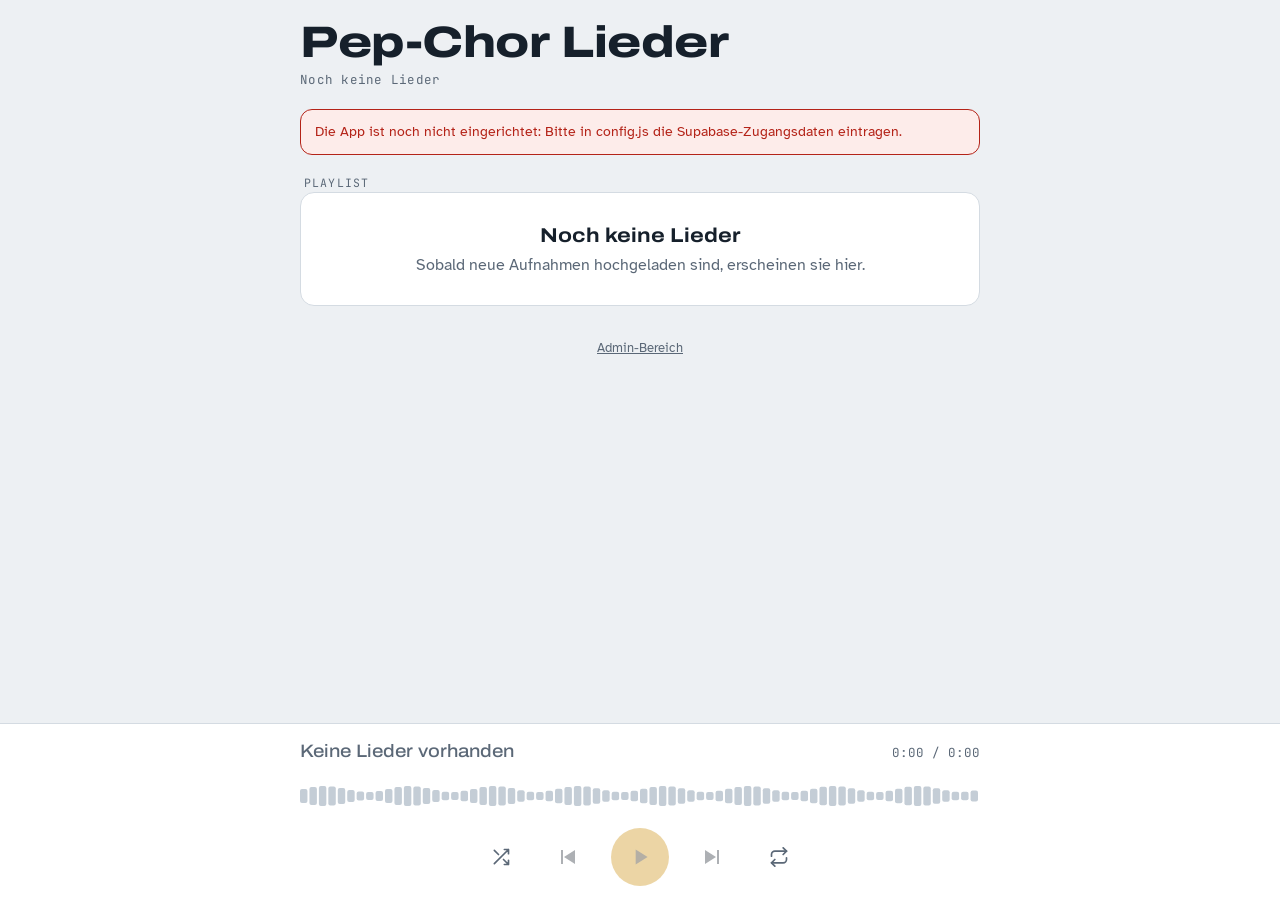
==== index.html @ b5df8e56 "Add files via upload" ====
<!doctype html>
<html lang="de">
<head>
<meta charset="utf-8">
<meta name="viewport" content="width=device-width,initial-scale=1,viewport-fit=cover">
<meta name="robots" content="noindex,nofollow">
<title>Pep-Chor Lieder</title>
<meta name="theme-color" content="#0F141A">
<link rel="manifest" href="manifest.webmanifest">
<link rel="icon" href="icons/icon-192.png">
<link rel="apple-touch-icon" href="icons/apple-touch-icon.png">
<meta name="apple-mobile-web-app-capable" content="yes">
<meta name="mobile-web-app-capable" content="yes">
<meta name="apple-mobile-web-app-title" content="Pep-Chor">
<meta name="apple-mobile-web-app-status-bar-style" content="black-translucent">
<link rel="preconnect" href="https://fonts.googleapis.com">
<link rel="preconnect" href="https://fonts.gstatic.com" crossorigin>
<link rel="stylesheet" href="https://fonts.googleapis.com/css2?family=Archivo:wdth,wght@100..125,500..800&family=Atkinson+Hyperlegible:wght@400;700&family=JetBrains+Mono:wght@400;600&display=swap">
<link rel="stylesheet" href="app.css">
</head>
<body>
<div class="wrap">
  <header>
    <div class="brand">
      <h1 data-app-name>Pep-Chor Lieder</h1>
      <p id="summary">Lieder werden geladen …</p>
    </div>
  </header>

  <div id="msg" class="notice" hidden></div>

  <section aria-labelledby="listLabel">
    <div class="list-head"><span id="listLabel">Playlist</span><span id="listCount"></span></div>
    <ol class="tracks" id="tracks"></ol>
  </section>

  <p class="foot"><a href="admin.html">Admin-Bereich</a></p>
</div>

<div class="deck" role="region" aria-label="Player">
  <div class="deck-in">
    <div class="now">
      <div class="now-title idle" id="nowTitle">Wähle ein Lied</div>
      <div class="time"><span id="tCur">0:00</span> / <span id="tDur">0:00</span></div>
    </div>
    <div class="seek" id="seek" tabindex="0" role="slider" aria-label="Position im Lied" aria-valuemin="0" aria-valuemax="100" aria-valuenow="0">
      <canvas id="wave"></canvas>
      <div class="loading" id="loading">lädt …</div>
    </div>
    <div class="controls">
      <button class="ctl toggle" id="shuffleBtn" type="button" aria-label="Zufallswiedergabe" aria-pressed="false">
        <svg width="20" height="20" viewBox="0 0 24 24" fill="none" stroke="currentColor" stroke-width="2" stroke-linecap="round" stroke-linejoin="round"><path d="M16 3h5v5M4 20 21 3M21 16v5h-5M15 15l6 6M4 4l5 5"/></svg>
      </button>
      <button class="ctl" id="prevBtn" type="button" aria-label="Vorheriges Lied">
        <svg width="24" height="24" viewBox="0 0 24 24" fill="currentColor"><path d="M6 5h2v14H6zM20 5v14L9 12z"/></svg>
      </button>
      <button class="ctl big" id="playBtn" type="button" aria-label="Abspielen">
        <svg id="icPlay" width="26" height="26" viewBox="0 0 24 24" fill="currentColor"><path d="M8 5v14l11-7z"/></svg>
        <svg id="icPause" width="26" height="26" viewBox="0 0 24 24" fill="currentColor" hidden><path d="M6 5h4v14H6zM14 5h4v14h-4z"/></svg>
      </button>
      <button class="ctl" id="nextBtn" type="button" aria-label="Nächstes Lied">
        <svg width="24" height="24" viewBox="0 0 24 24" fill="currentColor"><path d="M16 5h2v14h-2zM4 5v14l11-7z"/></svg>
      </button>
      <button class="ctl toggle" id="repeatBtn" type="button" aria-label="Wiederholen: aus">
        <svg width="20" height="20" viewBox="0 0 24 24" fill="none" stroke="currentColor" stroke-width="2" stroke-linecap="round" stroke-linejoin="round"><path d="M17 1l4 4-4 4"/><path d="M3 11V9a4 4 0 0 1 4-4h14M7 23l-4-4 4-4"/><path d="M21 13v2a4 4 0 0 1-4 4H3"/></svg>
        <span class="badge" id="repeatOne" hidden>1</span>
      </button>
    </div>
  </div>
</div>
<audio id="audio" preload="metadata"></audio>

<script src="config.js"></script>
<script src="lib/supabase.js"></script>
<script src="common.js"></script>
<script src="player.js"></script>
</body>
</html>
---- app.css ----
/* Pep-Chor Lieder: gemeinsame Gestaltung für Player und Admin-Seite */
:root{
  --bg:#EDF0F3; --surface:#FFFFFF; --ink:#16202B; --muted:#5B6877; --line:#D4DBE2;
  --accent:#C98A00; --accent-ink:#2A1C00; --accent-text:#875C00; --wave-off:#C4CDD6;
  --danger:#B42318; --danger-bg:#FDECEA; --ok:#1F7A4D;
  --display:"Archivo",ui-sans-serif,system-ui,sans-serif;
  --body:"Atkinson Hyperlegible",ui-sans-serif,system-ui,-apple-system,"Segoe UI",sans-serif;
  --mono:"JetBrains Mono",ui-monospace,"SF Mono",Menlo,Consolas,monospace;
  --deck-h:184px;
  color-scheme:light;
}
@media (prefers-color-scheme:dark){:root{
  --bg:#0F141A; --surface:#171E26; --ink:#E8EDF2; --muted:#93A0AE; --line:#26303B;
  --accent:#F2B33D; --accent-ink:#1E1400; --accent-text:#F2B33D; --wave-off:#34404D;
  --danger:#FF8A7A; --danger-bg:#3A1A17; --ok:#5CCB91; color-scheme:dark}}

*{box-sizing:border-box}
[hidden]{display:none!important}
html{-webkit-text-size-adjust:100%}
body{margin:0;background:var(--bg);color:var(--ink);font-family:var(--body);font-size:16px;line-height:1.45;
  padding-left:max(16px,env(safe-area-inset-left,0px));padding-right:max(16px,env(safe-area-inset-right,0px));
  padding-top:calc(20px + env(safe-area-inset-top,0px));padding-bottom:calc(var(--deck-h) + 24px + env(safe-area-inset-bottom,0px))}
body.admin-page{padding-bottom:calc(40px + env(safe-area-inset-bottom,0px))}
.wrap{max-width:680px;margin:0 auto;display:flex;flex-direction:column;gap:20px}
button{font:inherit;color:inherit;background:none;border:0;cursor:pointer;-webkit-tap-highlight-color:transparent}
button:focus-visible,input:focus-visible,a:focus-visible,.seek:focus-visible{outline:2px solid var(--accent);outline-offset:2px;border-radius:6px}
svg{display:block}
a{color:var(--accent-text)}

header{display:flex;flex-wrap:wrap;align-items:flex-end;justify-content:space-between;gap:12px 16px}
.brand h1{margin:0;font-family:var(--display);font-stretch:125%;font-weight:800;font-size:clamp(28px,8vw,44px);line-height:1.02;letter-spacing:-.01em;text-wrap:balance}
.brand p{margin:6px 0 0;color:var(--muted);font-family:var(--mono);font-size:12.5px;letter-spacing:.02em}
.pill{font-family:var(--mono);font-size:11px;text-transform:uppercase;letter-spacing:.08em;padding:4px 8px;border:1px solid var(--accent);color:var(--accent-text);border-radius:999px}
.btn{display:inline-flex;align-items:center;justify-content:center;gap:8px;padding:10px 16px;border-radius:999px;font-weight:700;font-size:15px;text-decoration:none}
.btn-primary{background:var(--accent);color:var(--accent-ink)}
.btn-ghost{border:1px solid var(--line);background:var(--surface);color:var(--ink)}
.btn[disabled]{opacity:.5;cursor:default}

.notice{background:var(--surface);border:1px solid var(--line);border-radius:12px;padding:12px 14px;font-size:14px;color:var(--muted)}
.notice.err{border-color:var(--danger);color:var(--danger);background:var(--danger-bg)}
.notice.ok{border-color:var(--ok);color:var(--ok)}

.list-head{display:flex;justify-content:space-between;align-items:baseline;font-family:var(--mono);font-size:11.5px;text-transform:uppercase;letter-spacing:.1em;color:var(--muted);padding:0 4px}
ol.tracks{list-style:none;margin:0;padding:0;background:var(--surface);border:1px solid var(--line);border-radius:14px;overflow:hidden}
.track{display:flex;align-items:center;gap:4px;border-top:1px solid var(--line)}
.track:first-child{border-top:0}
.track .play,.track .row{flex:1;min-width:0;display:grid;grid-template-columns:34px 1fr auto;align-items:center;gap:10px;padding:14px 12px;text-align:left}
.num{font-family:var(--mono);font-size:13px;color:var(--muted);font-variant-numeric:tabular-nums}
.t-title{min-width:0;font-weight:700;overflow:hidden;text-overflow:ellipsis;white-space:nowrap}
.t-meta{display:flex;align-items:center;gap:8px;font-family:var(--mono);font-size:12.5px;color:var(--muted);font-variant-numeric:tabular-nums}
.chip{font-size:10.5px;text-transform:uppercase;letter-spacing:.08em;padding:2px 6px;border-radius:4px;background:var(--accent);color:var(--accent-ink);font-weight:600}
.track.current .t-title{color:var(--accent-text)}
.eq{display:none;gap:2px;align-items:flex-end;height:14px}
.eq i{width:3px;background:var(--accent);border-radius:1px;animation:eq .9s ease-in-out infinite}
.eq i:nth-child(2){animation-delay:-.3s}.eq i:nth-child(3){animation-delay:-.6s}
@keyframes eq{0%,100%{height:3px}50%{height:14px}}
.track.current .num-n{display:none}
.track.current .eq{display:flex}
.track.current:not(.playing) .eq i{animation-play-state:paused}
.empty{padding:28px 18px;text-align:center;color:var(--muted)}
.empty strong{display:block;color:var(--ink);font-family:var(--display);font-stretch:115%;font-size:20px;margin-bottom:4px}
.foot{text-align:center;font-size:13px;color:var(--muted)}
.foot a{color:var(--muted)}

/* Player-Deck */
.deck{position:fixed;left:0;right:0;bottom:0;z-index:6;background:var(--surface);border-top:1px solid var(--line);
  padding-left:max(16px,env(safe-area-inset-left,0px));padding-right:max(16px,env(safe-area-inset-right,0px));
  padding-top:14px;padding-bottom:calc(14px + env(safe-area-inset-bottom,0px))}
.deck-in{max-width:680px;margin:0 auto;display:flex;flex-direction:column;gap:10px}
.now{display:flex;justify-content:space-between;align-items:baseline;gap:12px}
.now-title{min-width:0;font-family:var(--display);font-stretch:112%;font-weight:700;font-size:18px;overflow:hidden;text-overflow:ellipsis;white-space:nowrap}
.now-title.idle{color:var(--muted);font-weight:500}
.time{font-family:var(--mono);font-size:12.5px;color:var(--muted);font-variant-numeric:tabular-nums;white-space:nowrap}
.seek{position:relative;height:44px;cursor:pointer;touch-action:none}
.seek canvas{width:100%;height:100%;display:block}
.seek .loading{position:absolute;inset:0;display:none;align-items:center;justify-content:center;font-family:var(--mono);font-size:12px;color:var(--muted);background:color-mix(in srgb,var(--surface) 70%,transparent)}
.controls{display:flex;align-items:center;justify-content:center;gap:clamp(8px,4vw,22px)}
.ctl{width:44px;height:44px;display:grid;place-items:center;border-radius:999px;color:var(--ink)}
.ctl.toggle{color:var(--muted);position:relative}
.ctl.toggle.on{color:var(--accent-text)}
.ctl.toggle.on::after{content:"";position:absolute;bottom:4px;width:4px;height:4px;border-radius:2px;background:var(--accent)}
.ctl .badge{position:absolute;top:6px;right:6px;font-family:var(--mono);font-size:9px;font-weight:600}
.ctl.big{width:58px;height:58px;background:var(--accent);color:var(--accent-ink)}
.ctl[disabled]{opacity:.35;cursor:default}

/* Admin */
.card{background:var(--surface);border:1px solid var(--line);border-radius:14px;padding:18px;display:flex;flex-direction:column;gap:14px}
.card h2{margin:0;font-family:var(--display);font-stretch:112%;font-size:20px}
.field{display:flex;flex-direction:column;gap:6px}
.field label{font-size:14px;font-weight:700}
.field input{font:inherit;padding:11px 12px;border:1px solid var(--line);border-radius:10px;background:var(--bg);color:var(--ink)}
.uploads{display:flex;flex-direction:column;gap:6px}
.up-row{display:flex;justify-content:space-between;gap:12px;font-size:14px;background:var(--surface);border:1px solid var(--line);border-radius:10px;padding:8px 12px}
.up-row span:first-child{min-width:0;overflow:hidden;text-overflow:ellipsis;white-space:nowrap}
.up-row .st{font-family:var(--mono);font-size:12px;color:var(--muted);white-space:nowrap}
.up-row .st.ok{color:var(--ok)} .up-row .st.err{color:var(--danger)}
.edit-tools{display:flex;align-items:center;padding-right:6px}
.icon-btn{width:36px;height:36px;display:grid;place-items:center;border-radius:8px;color:var(--muted)}
.icon-btn:hover{background:var(--bg);color:var(--ink)}
.icon-btn[disabled]{opacity:.3;cursor:default}
.rename{flex:1;min-width:0;display:flex;gap:8px;padding:10px 12px}
.rename input{flex:1;min-width:0;font:inherit;font-weight:700;padding:8px 10px;border:1px solid var(--accent);border-radius:8px;background:var(--bg);color:var(--ink)}
.confirm{flex:1;display:flex;align-items:center;justify-content:space-between;gap:10px;flex-wrap:wrap;padding:10px 12px;background:var(--danger-bg);color:var(--danger);font-size:14px}
.confirm div{display:flex;gap:8px}
.btn-sm{padding:6px 12px;border-radius:999px;font-weight:700;font-size:13px;border:1px solid currentColor}
.btn-danger{background:var(--danger);color:var(--surface);border-color:var(--danger)}
.toolbar{display:flex;flex-wrap:wrap;gap:10px;align-items:center;justify-content:space-between}
.who{font-size:14px;color:var(--muted);min-width:0;overflow-wrap:anywhere}

@media (prefers-reduced-motion:reduce){.eq i{animation:none;height:10px}}

/* Admin-Liste: Titel dürfen umbrechen, Werkzeuge kompakter */
.track .row .t-title{white-space:normal;overflow-wrap:anywhere}
@media (max-width:440px){
  .track .row{grid-template-columns:26px 1fr;gap:8px;padding-right:4px}
  .track .row .t-meta{grid-column:2}
  .icon-btn{width:32px;height:36px}
  .edit-tools{padding-right:2px}
}
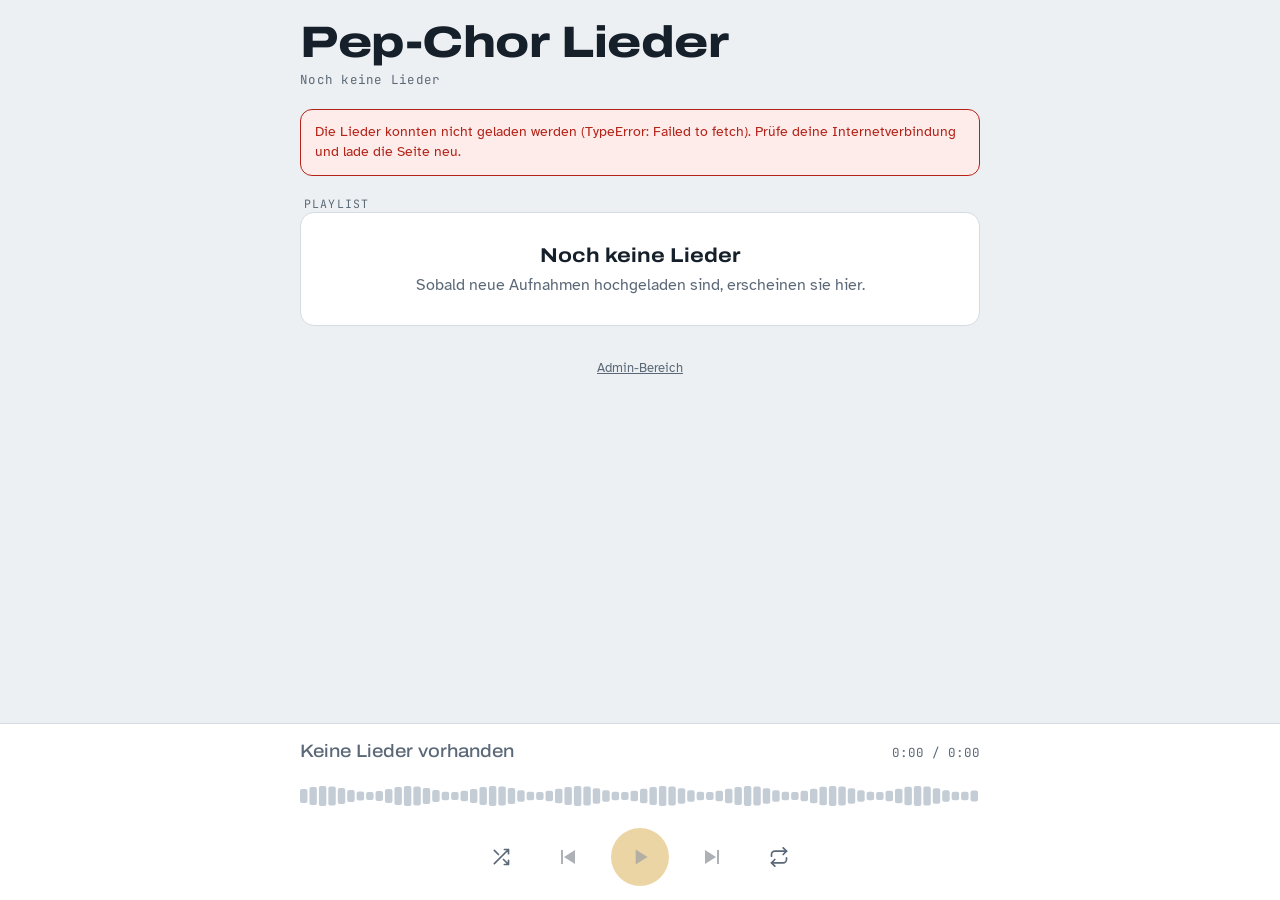
==== commit 04cb1919: "Add files via upload" ====
--- a/index.html
+++ b/index.html
@@ -7,8 +7,8 @@
 <title>Pep-Chor Lieder</title>
 <meta name="theme-color" content="#0F141A">
 <link rel="manifest" href="manifest.webmanifest">
-<link rel="icon" href="icons/icon-192.png">
-<link rel="apple-touch-icon" href="icons/apple-touch-icon.png">
+<link rel="icon" href="icon-192.png">
+<link rel="apple-touch-icon" href="apple-touch-icon.png">
 <meta name="apple-mobile-web-app-capable" content="yes">
 <meta name="mobile-web-app-capable" content="yes">
 <meta name="apple-mobile-web-app-title" content="Pep-Chor">
@@ -71,7 +71,7 @@
 <audio id="audio" preload="metadata"></audio>
 
 <script src="config.js"></script>
-<script src="lib/supabase.js"></script>
+<script src="supabase.js"></script>
 <script src="common.js"></script>
 <script src="player.js"></script>
 </body>
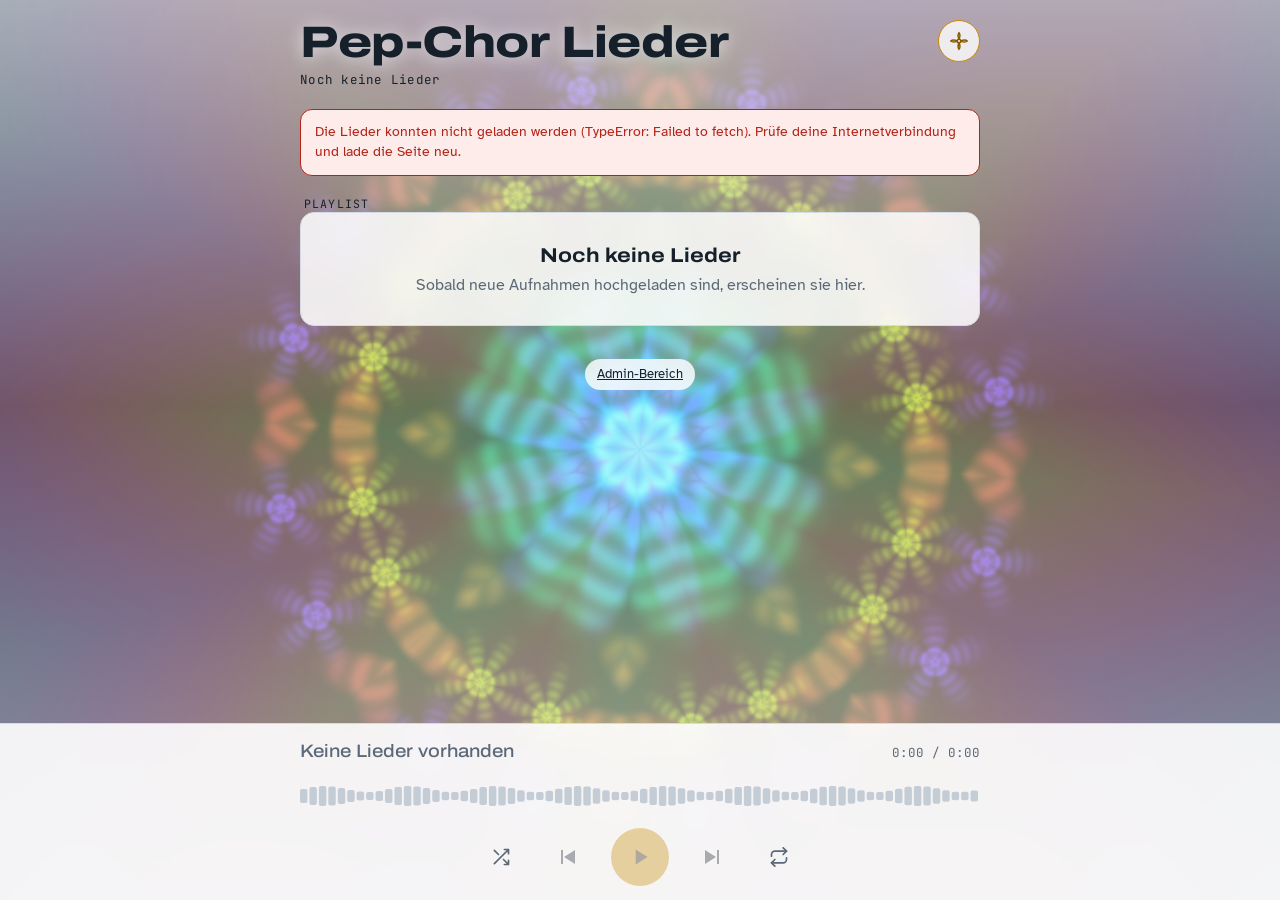
==== commit 1aad80fb: "psychodelic background" ====
--- a/index.html
+++ b/index.html
@@ -1,5 +1,5 @@
 <!doctype html>
-<html lang="de">
+<html lang="de" class="has-bg">
 <head>
 <meta charset="utf-8">
 <meta name="viewport" content="width=device-width,initial-scale=1,viewport-fit=cover">
@@ -19,12 +19,17 @@
 <link rel="stylesheet" href="app.css">
 </head>
 <body>
+<canvas id="bg" aria-hidden="true"></canvas>
+<div class="bg-scrim" aria-hidden="true"></div>
 <div class="wrap">
   <header>
     <div class="brand">
       <h1 data-app-name>Pep-Chor Lieder</h1>
       <p id="summary">Lieder werden geladen …</p>
     </div>
+    <button class="bg-toggle" id="bgToggle" type="button" aria-label="Animierter Hintergrund" aria-pressed="true">
+      <svg width="20" height="20" viewBox="0 0 24 24" fill="none" stroke="currentColor" stroke-width="1.8" stroke-linecap="round" stroke-linejoin="round"><circle cx="12" cy="12" r="2.2"/><path d="M12 9.8C10.5 6.5 10.8 3.5 12 2c1.2 1.5 1.5 4.5 0 7.8M12 14.2c1.5 3.3 1.2 6.3 0 7.8-1.2-1.5-1.5-4.5 0-7.8M9.8 12C6.5 13.5 3.5 13.2 2 12c1.5-1.2 4.5-1.5 7.8 0M14.2 12c3.3-1.5 6.3-1.2 7.8 0-1.5 1.2-4.5 1.5-7.8 0"/></svg>
+    </button>
   </header>
 
   <div id="msg" class="notice" hidden></div>
@@ -74,5 +79,6 @@
 <script src="supabase.js"></script>
 <script src="common.js"></script>
 <script src="player.js"></script>
+<script src="bg.js"></script>
 </body>
 </html>
--- a/app.css
+++ b/app.css
@@ -117,3 +117,19 @@
   .icon-btn{width:32px;height:36px}
   .edit-tools{padding-right:2px}
 }
+
+/* Kaleidoskop-Hintergrund (nur Player-Seite) */
+#bg{position:fixed;inset:0;width:100vw;height:100vh;z-index:-2;display:block;background:#0F141A}
+.bg-scrim{display:none}
+.has-bg .bg-scrim{display:block;position:fixed;inset:0;z-index:-1;pointer-events:none;
+  background:linear-gradient(180deg,color-mix(in srgb,var(--bg) 70%,transparent) 0%,color-mix(in srgb,var(--bg) 35%,transparent) 45%,color-mix(in srgb,var(--bg) 60%,transparent) 100%)}
+.has-bg body{background:transparent}
+.has-bg .brand h1{text-shadow:0 1px 18px color-mix(in srgb,var(--bg) 85%,transparent)}
+.has-bg .brand p,.has-bg .list-head,.has-bg .foot,.has-bg .foot a{color:var(--ink)}
+.has-bg ol.tracks{background:color-mix(in srgb,var(--surface) 86%,transparent);-webkit-backdrop-filter:blur(14px);backdrop-filter:blur(14px)}
+.has-bg .deck{background:color-mix(in srgb,var(--surface) 90%,transparent);-webkit-backdrop-filter:blur(16px);backdrop-filter:blur(16px)}
+.bg-toggle{width:42px;height:42px;display:grid;place-items:center;border-radius:999px;border:1px solid var(--line);
+  background:color-mix(in srgb,var(--surface) 80%,transparent);color:var(--muted);flex:none}
+.bg-toggle[aria-pressed="true"]{color:var(--accent-text);border-color:var(--accent)}
+header{align-items:flex-start}
+.has-bg .foot a{display:inline-block;padding:6px 12px;border-radius:999px;background:color-mix(in srgb,var(--surface) 82%,transparent);-webkit-backdrop-filter:blur(10px);backdrop-filter:blur(10px)}
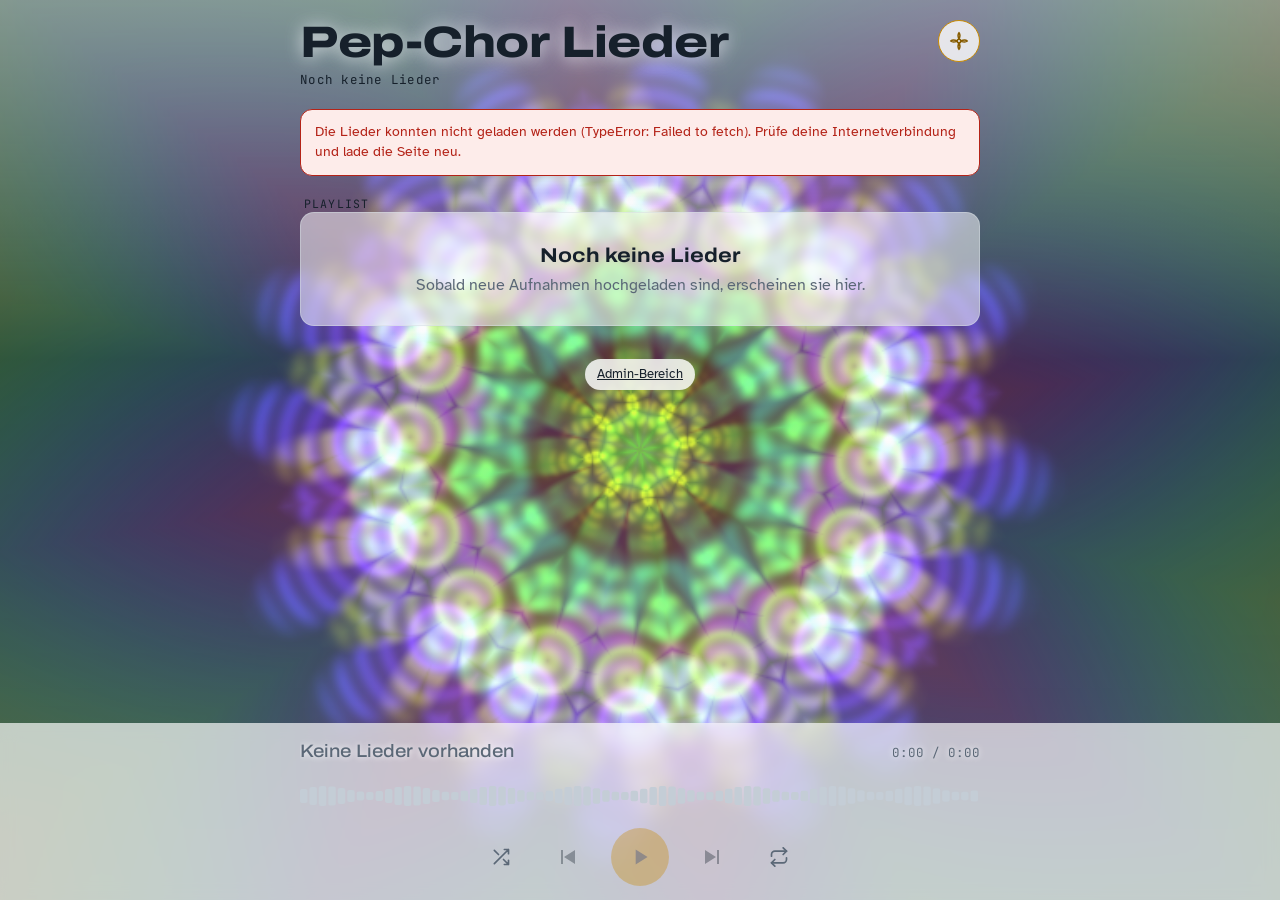
==== commit 54464600: "fix animation not working" ====
--- a/index.html
+++ b/index.html
@@ -16,11 +16,11 @@
 <link rel="preconnect" href="https://fonts.googleapis.com">
 <link rel="preconnect" href="https://fonts.gstatic.com" crossorigin>
 <link rel="stylesheet" href="https://fonts.googleapis.com/css2?family=Archivo:wdth,wght@100..125,500..800&family=Atkinson+Hyperlegible:wght@400;700&family=JetBrains+Mono:wght@400;600&display=swap">
-<link rel="stylesheet" href="app.css">
+<link rel="stylesheet" href="app.css?v=7">
 </head>
 <body>
-<canvas id="bg" aria-hidden="true"></canvas>
-<div class="bg-scrim" aria-hidden="true"></div>
+<canvas id="bg" aria-hidden="true" style="position:fixed;inset:0;width:100vw;height:100vh;z-index:-2;display:block;pointer-events:none"></canvas>
+<div class="bg-scrim" aria-hidden="true" style="position:fixed;inset:0;z-index:-1;pointer-events:none"></div>
 <div class="wrap">
   <header>
     <div class="brand">
@@ -75,10 +75,10 @@
 </div>
 <audio id="audio" preload="metadata"></audio>
 
-<script src="config.js"></script>
-<script src="supabase.js"></script>
-<script src="common.js"></script>
-<script src="player.js"></script>
-<script src="bg.js"></script>
+<script src="config.js?v=7"></script>
+<script src="supabase.js?v=7"></script>
+<script src="common.js?v=7"></script>
+<script src="player.js?v=7"></script>
+<script src="bg.js?v=7"></script>
 </body>
 </html>
--- a/app.css
+++ b/app.css
@@ -133,3 +133,13 @@
 .bg-toggle[aria-pressed="true"]{color:var(--accent-text);border-color:var(--accent)}
 header{align-items:flex-start}
 .has-bg .foot a{display:inline-block;padding:6px 12px;border-radius:999px;background:color-mix(in srgb,var(--surface) 82%,transparent);-webkit-backdrop-filter:blur(10px);backdrop-filter:blur(10px)}
+
+/* v7: auf dem Handy mehr vom Kaleidoskop zeigen */
+header{flex-wrap:nowrap}
+.brand{min-width:0}
+.has-bg .bg-scrim{background:linear-gradient(180deg,color-mix(in srgb,var(--bg) 55%,transparent) 0%,color-mix(in srgb,var(--bg) 18%,transparent) 40%,color-mix(in srgb,var(--bg) 30%,transparent) 100%)}
+.has-bg ol.tracks{background:color-mix(in srgb,var(--surface) 52%,transparent);-webkit-backdrop-filter:blur(5px) saturate(1.1);backdrop-filter:blur(5px) saturate(1.1);border-color:color-mix(in srgb,var(--line) 50%,transparent)}
+.has-bg .track{border-top-color:color-mix(in srgb,var(--line) 45%,transparent)}
+.has-bg .t-title,.has-bg .num,.has-bg .t-meta{text-shadow:0 0 6px var(--surface),0 0 2px var(--surface)}
+.has-bg .deck{background:color-mix(in srgb,var(--surface) 68%,transparent);-webkit-backdrop-filter:blur(8px);backdrop-filter:blur(8px);border-top-color:transparent}
+.has-bg .now-title,.has-bg .time{text-shadow:0 0 6px var(--surface)}
